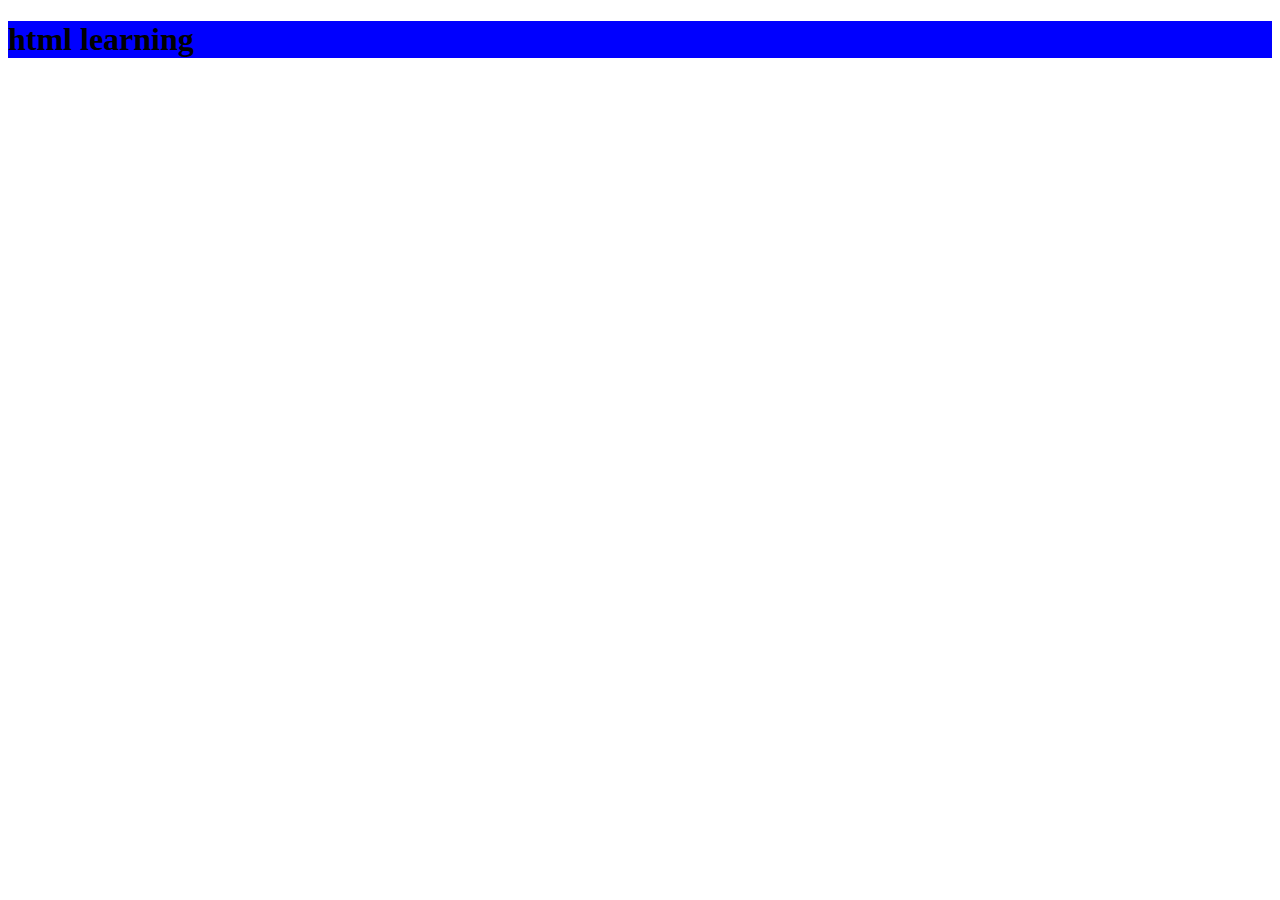
==== index.html @ b40e1a3c "first commit" ====
<!DOCTYPE html>
<html lang="en">

<head>
    <meta charset="UTF-8">
    <meta name="viewport" content="width=device-width, initial-scale=1.0">
    <title>conceptual session</title>
    <link rel="stylesheet" href="styles/style.css">
</head>

<body>
    <h1>html learning</h1>
</body>

</html>
---- styles/style.css ----
h1 {
    background-color: blue;
}
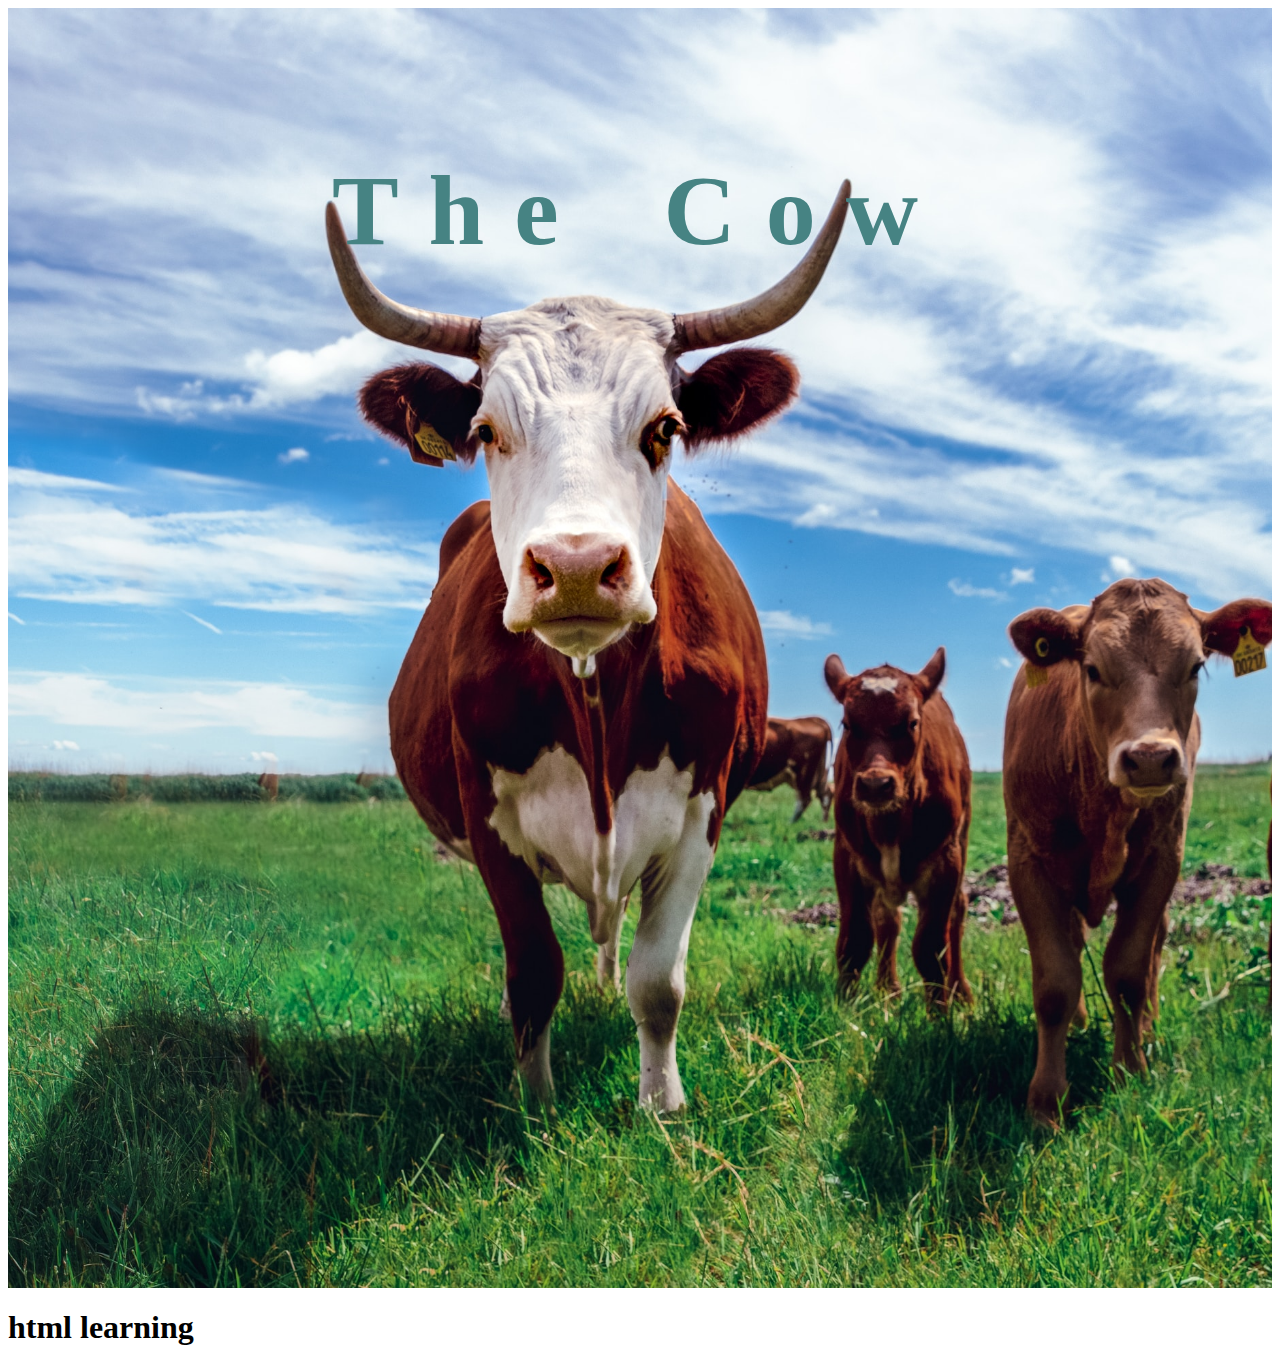
==== commit 6f58ec60: "change somthing" ====
--- a/index.html
+++ b/index.html
@@ -9,6 +9,11 @@
 </head>
 
 <body>
+    <div class="hero">
+        <img src="https://unsplash.com/photos/herd-of-young-white-cows-on-green-meadow-hxVkNG-yeuo" alt="">
+        <h1>The Cow</h1>
+
+    </div>
     <h1>html learning</h1>
 </body>
 
--- a/styles/style.css
+++ b/styles/style.css
@@ -1,3 +1,22 @@
-h1 {
+/* h1 {
     background-color: blue;
+} */
+
+.hero {
+    background-image: url('../img/cow.jpg');
+    background-size: cover;
+    background-position: bottom center;
+    height: 100vw;
+}
+
+.hero h1{
+    color: rgb(70, 131, 131);
+    text-align: center;
+    padding-top: 60px;
+    font-size: 100px;
+    font-family: Georgia, 'Times New Roman', Times, serif;
+    font-weight: 900;
+    word-spacing: 20px;
+    letter-spacing: 30px;
+    
 }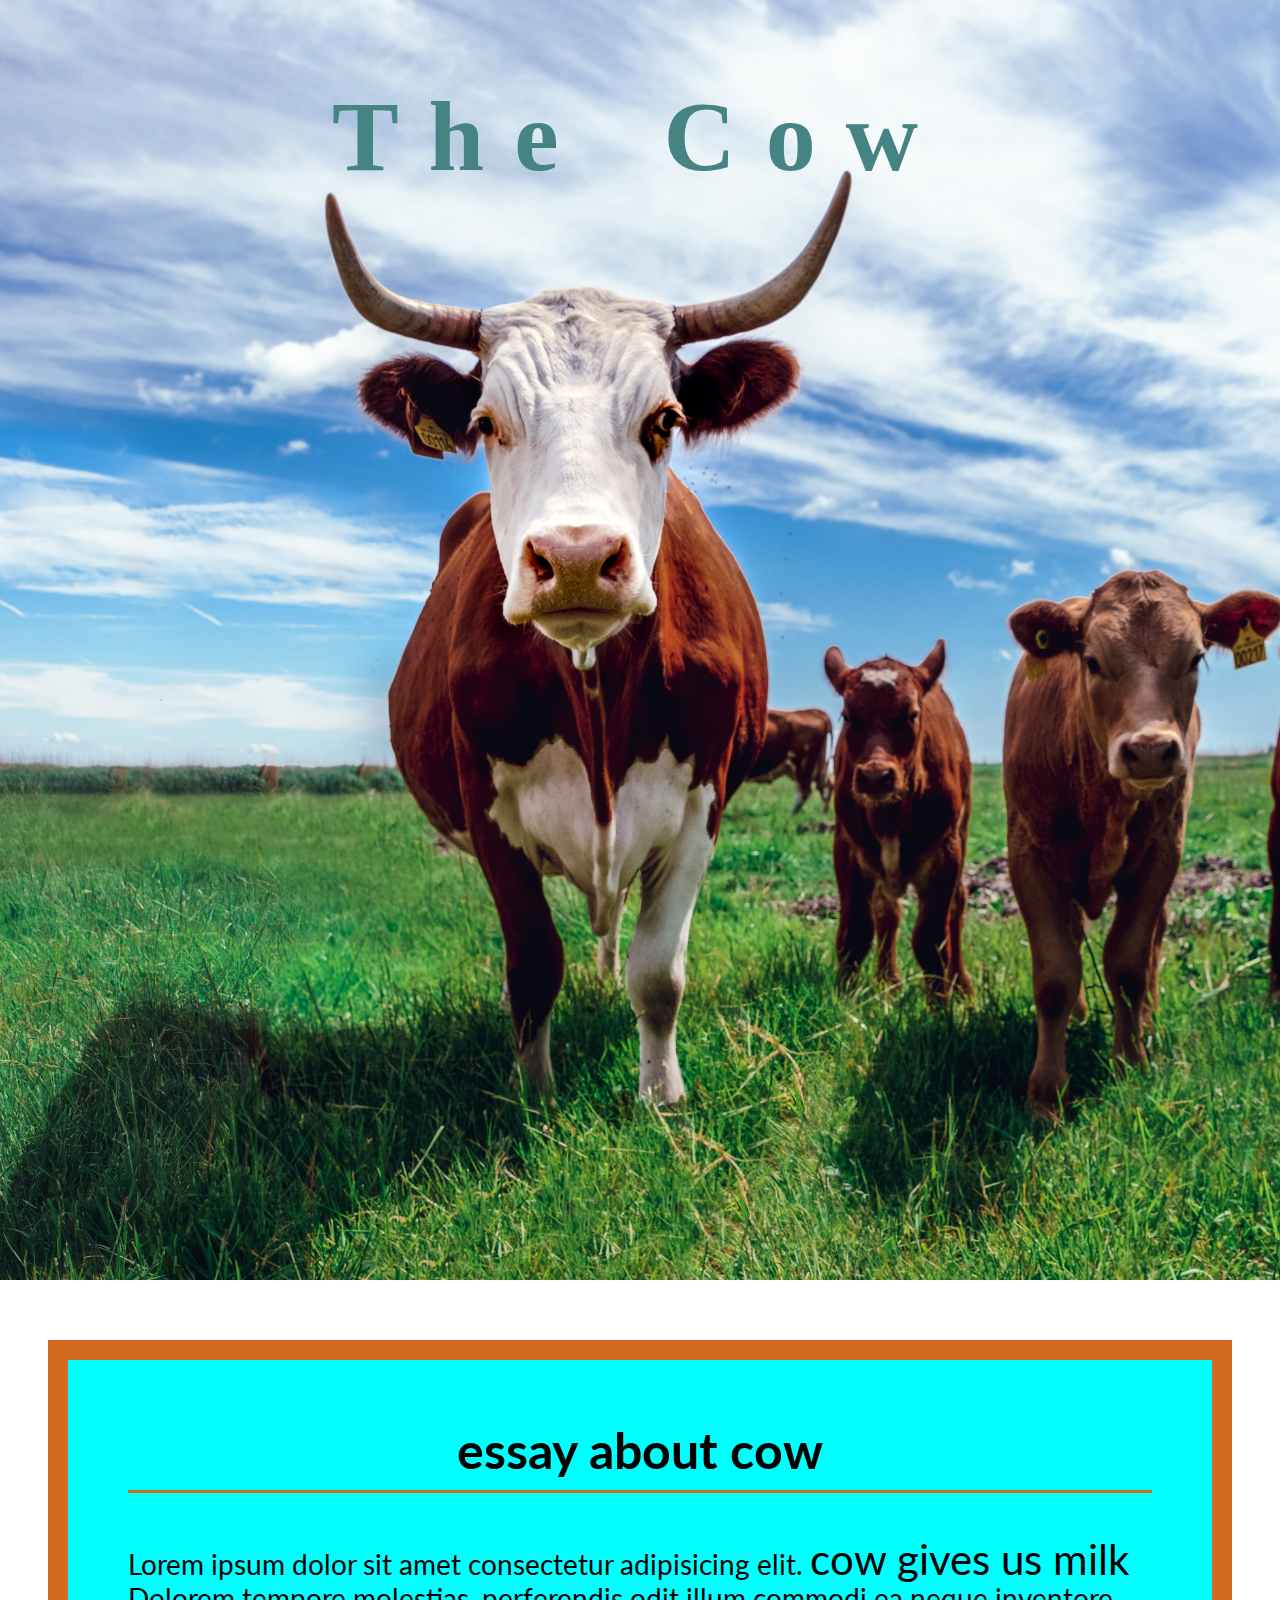
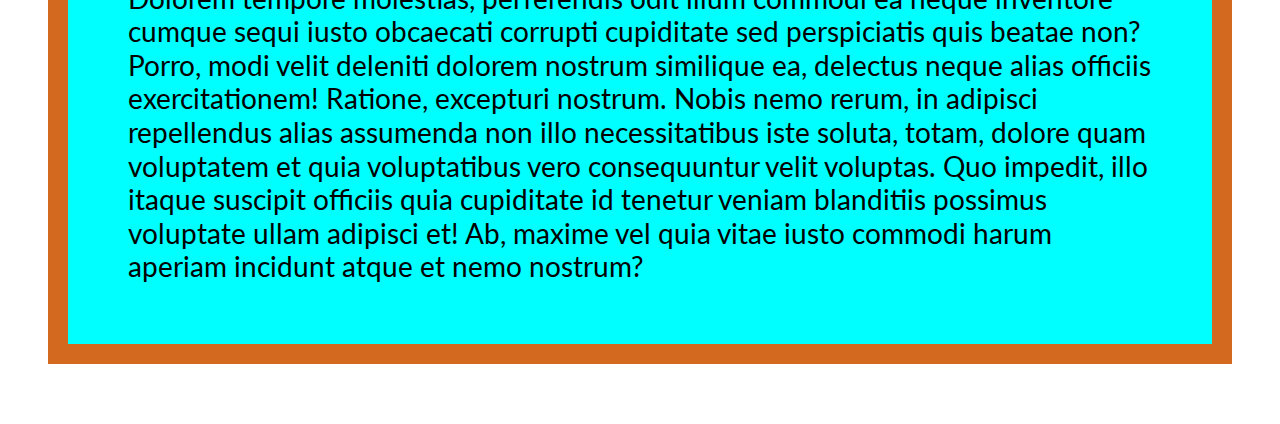
==== commit 2b052a1b: "4th push" ====
--- a/index.html
+++ b/index.html
@@ -14,7 +14,24 @@
         <h1>The Cow</h1>
 
     </div>
-    <h1>html learning</h1>
+
+
+    <div class="article">
+        <h2>essay about cow</h2>
+
+        <p>
+            Lorem ipsum dolor sit amet consectetur adipisicing elit. <span class="imp">cow gives us milk </span>Dolorem
+            tempore molestias, perferendis odit illum
+            commodi ea neque inventore cumque sequi iusto obcaecati corrupti cupiditate sed perspiciatis quis beatae
+            non? Porro, modi velit deleniti dolorem nostrum similique ea, delectus neque alias officiis exercitationem!
+            Ratione, excepturi nostrum. Nobis nemo rerum, in adipisci repellendus alias assumenda non illo
+            necessitatibus iste soluta, totam, dolore quam voluptatem et quia voluptatibus vero consequuntur velit
+            voluptas. Quo impedit, illo itaque suscipit officiis quia cupiditate id tenetur veniam blanditiis possimus
+            voluptate ullam adipisci et! Ab, maxime vel quia vitae iusto commodi harum aperiam incidunt atque et nemo
+            nostrum?
+
+        </p>
+    </div>
 </body>
 
 </html>--- a/styles/style.css
+++ b/styles/style.css
@@ -1,3 +1,11 @@
+@import url('https://fonts.googleapis.com/css2?family=Lato:wght@400;900&display=swap');
+
+* {
+    margin: 0;
+    padding: 0;
+    font-family: 'Lato', sans-serif;
+}
+
 /* h1 {
     background-color: blue;
 } */
@@ -9,7 +17,7 @@
     height: 100vw;
 }
 
-.hero h1{
+.hero h1 {
     color: rgb(70, 131, 131);
     text-align: center;
     padding-top: 60px;
@@ -18,5 +26,51 @@
     font-weight: 900;
     word-spacing: 20px;
     letter-spacing: 30px;
-    
+
+}
+
+.article {
+    font-size: larger;
+    width: 80%;
+    /* margin-left: auto;
+    margin-right: auto;
+    margin-top: 100px; */
+
+    margin: 60px auto;
+    background-color: aqua;
+    padding: 60px;
+
+    border-width: 20px;
+    border-color: chocolate;
+    border-style: solid;
+
+    /* text-align: center; */
+
+}
+
+.article h2 {
+    text-align: center;
+    font-size: 50px;
+
+
+    border-style: solid;
+
+    border-top: 0;
+    border-left: 0;
+    border-right: 0;
+    border-width: 3px;
+    border-color: chocolate;
+
+
+    padding-bottom: 10px;
+    margin-bottom: 50px;
+}
+
+.article p {
+    font-size: 28px;
+    line-height: 1.2em;
+}
+
+.article p .imp {
+    font-size: 1.5em;
 }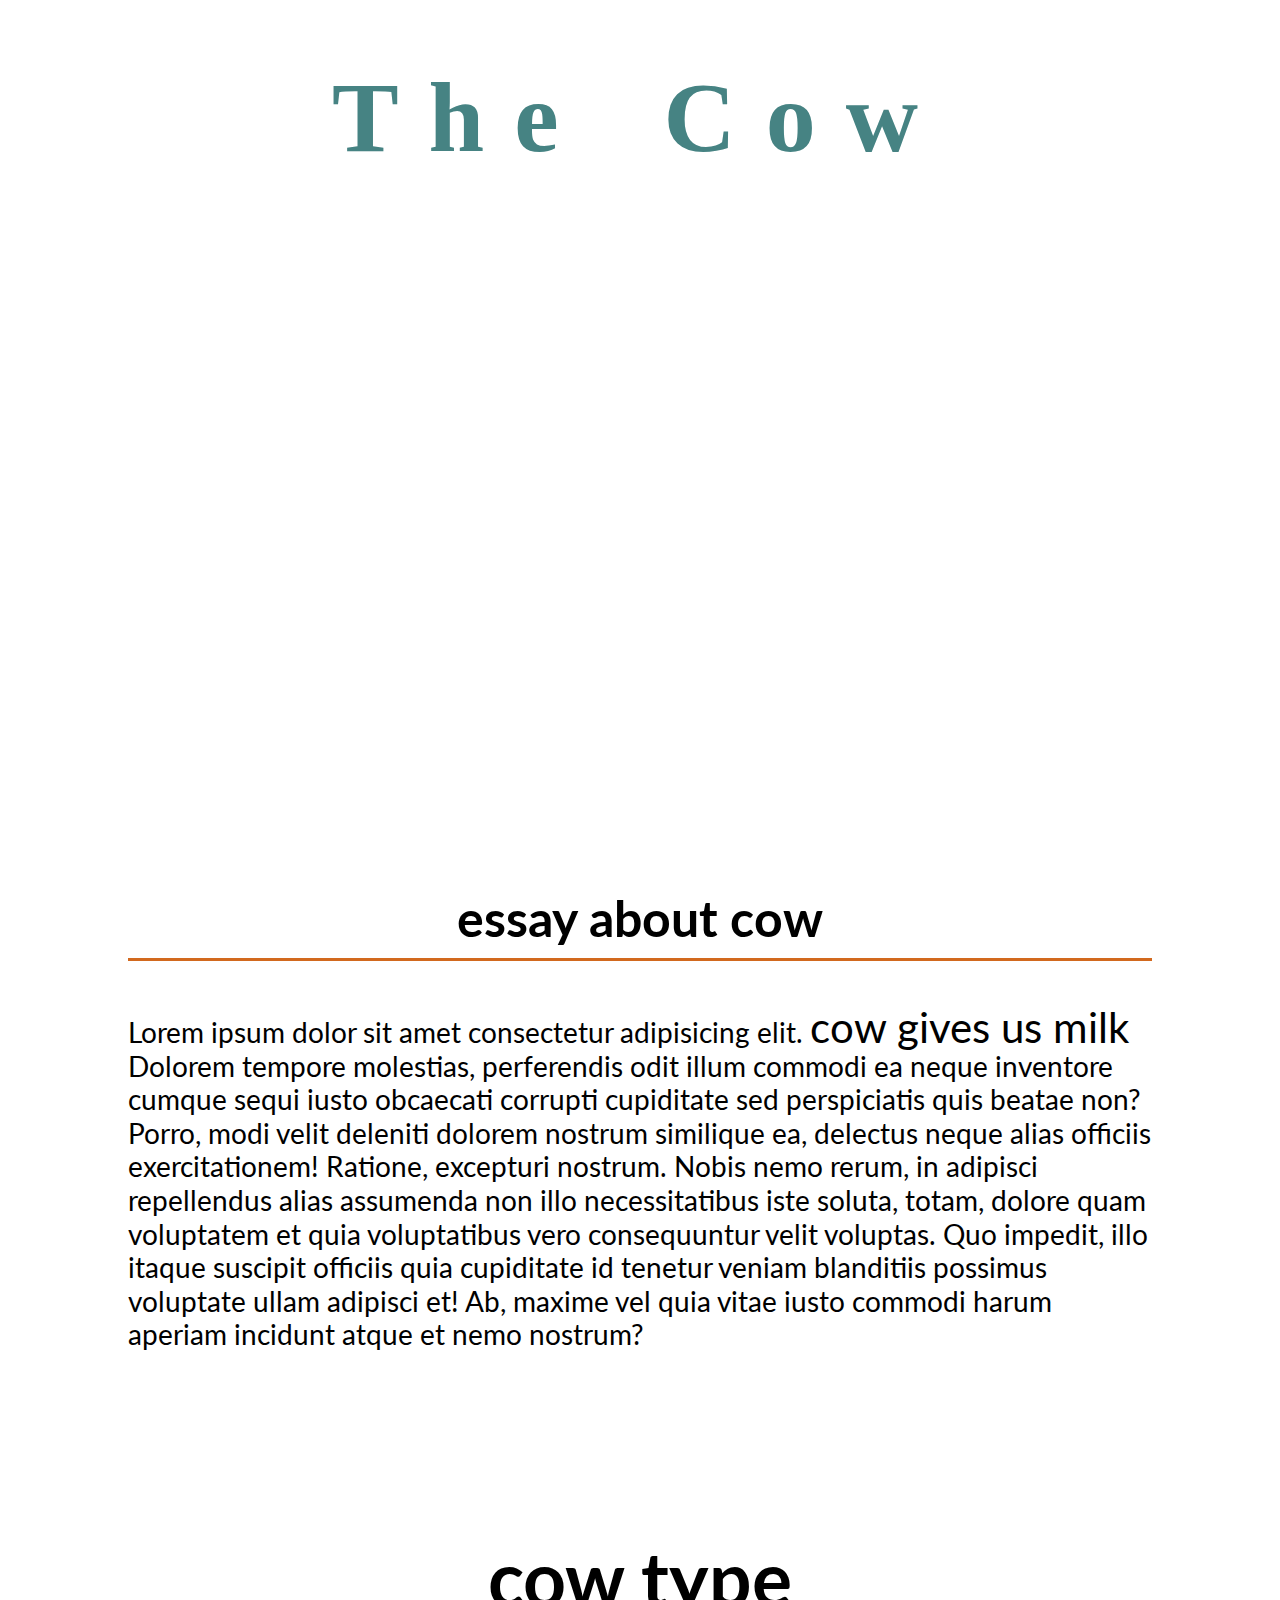
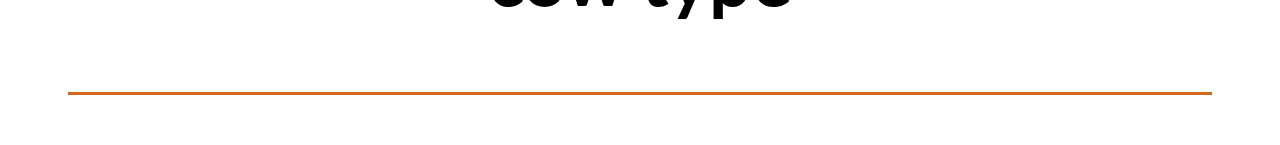
==== commit b0aa79fa: "done with cow images" ====
--- a/index.html
+++ b/index.html
@@ -10,7 +10,7 @@
 
 <body>
     <div class="hero">
-        <img src="https://unsplash.com/photos/herd-of-young-white-cows-on-green-meadow-hxVkNG-yeuo" alt="">
+
         <h1>The Cow</h1>
 
     </div>
@@ -32,6 +32,35 @@
 
         </p>
     </div>
+
+    <div id="cow-type">
+        <h2>
+            cow type
+        </h2>
+        <div class="cow-images">
+            <div>
+                <div>
+                    <img src="https://images.unsplash.com/photo-1527153857715-3908f2bae5e8?w=500&auto=format&fit=crop&q=60&ixlib=rb-4.0.3&ixid=M3wxMjA3fDB8MHxwaG90by1yZWxhdGVkfDF8fHxlbnwwfHx8fHw%3D"
+                        alt="" srcset="">
+                </div>
+
+            </div>
+            <div>
+                <div>
+                    <img src="https://images.unsplash.com/photo-1687282410252-2aecf0649b30?w=500&auto=format&fit=crop&q=60&ixlib=rb-4.0.3&ixid=M3wxMjA3fDB8MHxwaG90by1yZWxhdGVkfDE4fHx8ZW58MHx8fHx8"
+                        alt="" srcset="">
+                </div>
+
+            </div>
+            <div>
+                <div>
+                    <img src="https://images.unsplash.com/photo-1522621771832-8b4cd9278a2c?w=500&auto=format&fit=crop&q=60&ixlib=rb-4.0.3&ixid=M3wxMjA3fDB8MHxzZWFyY2h8MTV8fGNvdyUyMHR5cGV8ZW58MHx8MHx8fDA%3D"
+                        alt="" srcset="">
+                </div>
+
+            </div>
+        </div>
+    </div>
 </body>
 
 </html>--- a/styles/style.css
+++ b/styles/style.css
@@ -11,10 +11,10 @@
 } */
 
 .hero {
-    background-image: url('../img/cow.jpg');
+    background-image: url('https://images.unsplash.com/photo-1595664652035-0956d50e0311?w=500&auto=format&fit=crop&q=60&ixlib=rb-4.0.3&ixid=M3wxMjA3fDB8MHxzZWFyY2h8MjB8fGNvd3xlbnwwfHwwfHx8MA%3D%3D');
     background-size: cover;
     background-position: bottom center;
-    height: 100vw;
+    height: 60vw;
 }
 
 .hero h1 {
@@ -29,7 +29,8 @@
 
 }
 
-.article {
+.article,
+#cow-type {
     font-size: larger;
     width: 80%;
     /* margin-left: auto;
@@ -37,18 +38,19 @@
     margin-top: 100px; */
 
     margin: 60px auto;
-    background-color: aqua;
+    /* background-color: aqua; */
     padding: 60px;
 
-    border-width: 20px;
-    border-color: chocolate;
-    border-style: solid;
+    /* border-width: 20px; */
+    /* border-color: chocolate; */
+    /* border-style: solid; */
 
     /* text-align: center; */
 
 }
 
-.article h2 {
+.article h2,
+#cow-type {
     text-align: center;
     font-size: 50px;
 
@@ -73,4 +75,22 @@
 
 .article p .imp {
     font-size: 1.5em;
+}
+
+
+.cow-images {
+    display: flex;
+    gap: 20px;
+    /* flex-wrap: wrap; */
+    justify-content: center;
+}
+
+.cow-images div {
+    min-width: 300px;
+
+}
+
+.cow-images img {
+    width: 100%;
+
 }